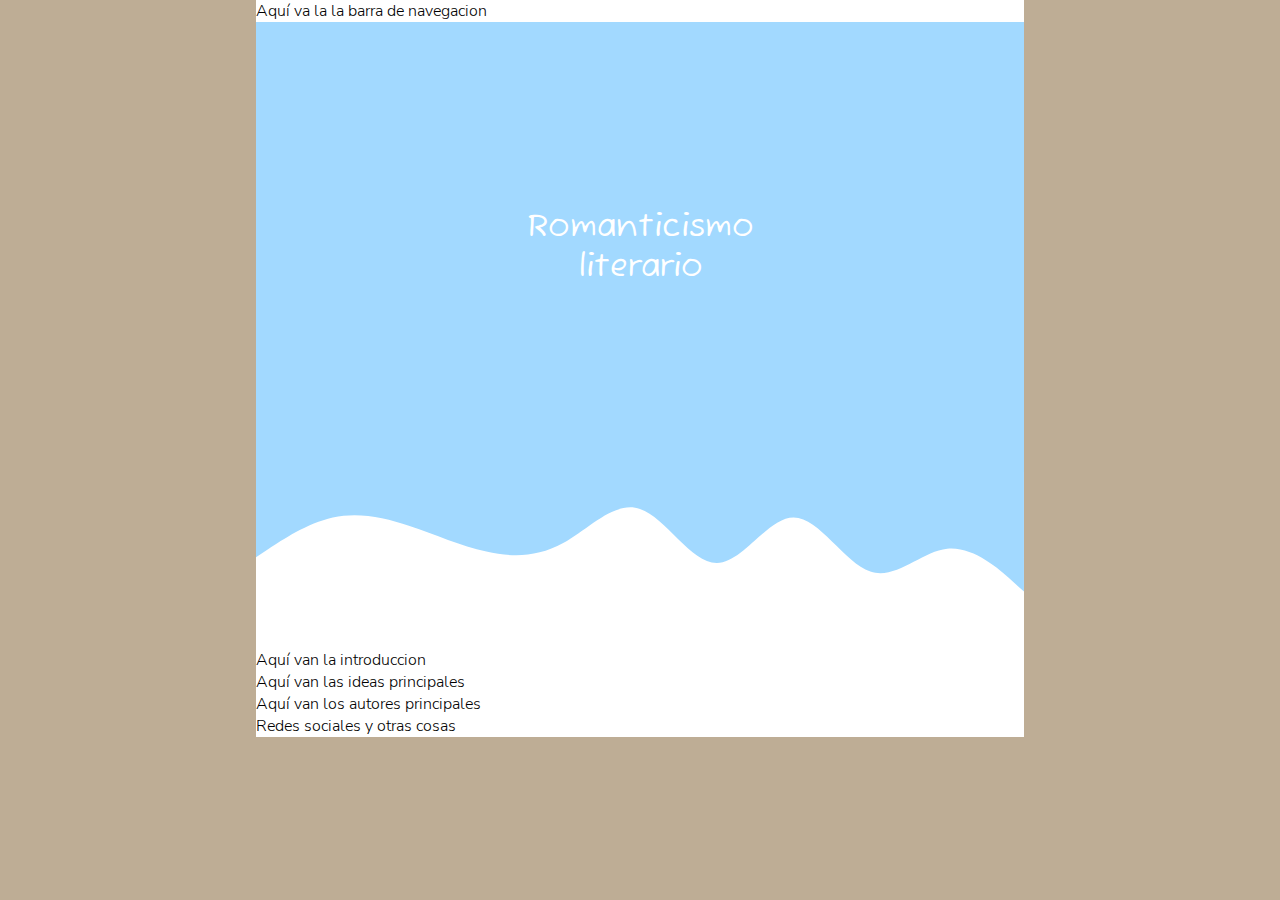
==== index.html @ e3d4cf6c "primera subida de la web de clase 2o smr" ====
<!DOCTYPE html>
<html lang="en">
<head>
    <meta charset="UTF-8">
    <meta http-equiv="X-UA-Compatible" content="IE=edge">
    <meta name="viewport" content="width=device-width, initial-scale=1.0">
    <title>Romanticismo - Inicio</title>
    <link rel="stylesheet" href="./CSS/index.css"> 
    <link rel="shortcut icon" href="./imagenes/favicon.png" type="image/x-icon">
    <!-- Enlace a la hoja de estilo de index-->
</head>
<body>
    <!-- div#wrapper>nav+section*4+footer -->
    <div id="wrapper">
        <nav>
Aquí va la la barra de navegacion 
        </nav>
<!--- HERO VERSION 1: FOTO + TEXTO

        <section id="hero">
        <div id="titulo">Romanticismo<br>literario</div>

        </section>
-->

<!--  HERIO VERSION 2: HAIKEI + POSITION + FROSTED GLASS
        <section id="hero2">
        <div id="titulo2">
        Romanticismo<br>literario
        </div>   
        </section>
-->
        <section id="hero3">
                <div id="titulo3">
                        Romanticismo<br>literario
                </div>   
        </section>
        <svg xmlns="http://www.w3.org/2000/svg" viewBox="0 0 1440 320"><path fill="#a2d9ff" fill-opacity="1" d="M0,160L24,144C48,128,96,96,144,85.3C192,75,240,85,288,101.3C336,117,384,139,432,149.3C480,160,528,160,576,133.3C624,107,672,53,720,69.3C768,85,816,171,864,170.7C912,171,960,85,1008,85.3C1056,85,1104,171,1152,186.7C1200,203,1248,149,1296,144C1344,139,1392,181,1416,202.7L1440,224L1440,0L1416,0C1392,0,1344,0,1296,0C1248,0,1200,0,1152,0C1104,0,1056,0,1008,0C960,0,912,0,864,0C816,0,768,0,720,0C672,0,624,0,576,0C528,0,480,0,432,0C384,0,336,0,288,0C240,0,192,0,144,0C96,0,48,0,24,0L0,0Z"></path></svg>


        <section id="intro">
Aquí van la introduccion
        </section>
        <section id="ideas">
Aquí van las ideas principales
        </section>
        <section id="autores">
Aquí van los autores principales 
        </section>
        
        <footer>
Redes sociales y otras cosas

        </footer>
    </div>
    
</body>
</html>
---- CSS/index.css ----
/*******************************************************************************************/
/* Web del romanticismo                                                                    */
/* Hoja de estilo para index.html                                                          */
/* Autor Alejandro Barnestein Martos                                                       */
/* Versión 1.0                                                                             */
/* 11 noviembre 2022                                                                       */
/*******************************************************************************************/

/*  ESTILO GENERAL                                                                         */

@font-face {
    src: url('../fonts/FuzzyBubbles-Regular.ttf');
    font-family: titulos;
}

@font-face {
    src: url('../fonts/NunitoSans-Light.ttf');
    font-family: textos;
}

*{box-sizing:border-box;}

body {
    margin:0;padding:0;/* Resetear el por defecto de la ventana */
    font-family:textos;
    background-color: #BEAD95;    
}

#wrapper {
    width: 60%;
    background-color: white;
    margin: auto;

}

/*** HERO SECTION (Opción 1: Imágen de fondo)****************************************/

#hero {
    background-image:url('../imagenes/hero\ section/wanderer-above-the-sea-fog-friedrich.jpg');
    height:100vh; /** Para obligar que se vea más allá del contenido **/
    background-repeat: no-repeat; /** para que la foto no se repita*/
    background-size: cover; /* cubre todo el fondo */
    background-position: center;
    
    padding-left: 5%;
    padding-top:5%;
    


}

#titulo {
    background-color:rgba(255, 255, 255, 0.233);
    padding:2%;
    width:50%;
    text-align:center;
    font-family:titulos;
    font-size:2rem;
    border-radius:15%;
}



/* MEDIA QUERIES **************/
@media only screen and (width <=900px)
{
    #wrapper {width: 90%;};
    #titulo {width: 50%;
        font-size: 1 rem;
    }
}

@media only screen and (width <=600px)
{
    #wrapper {width: 100%};
    #titulo {
        width:59%;
   
    }
}


/************* HERO SECTION 2 : HAIKEI.APP + POSITION + FROSTED GLASS *****************/

#hero2 {
    background-image: url('../imagenes/photo-background/low-poly-grid-haikei\(1\).svg');
    height: 80vh;
    background-repeat: no-repeat;
    background-size: cover;

    position: relative; /** El hero de mueve de sitio **/
}

#titulo2{
    font-family: titulos;
    background-color: rgba(255, 255, 255, 0.25);
    font-size: 3rem;
    width: 50%;
    text-align: center;

    /** Para colocar el "titulo2" en el centro, colocar una caja en medio de otra caja **/
    position: absolute; /* está fijo DENTRO de hero2 */
    top:50%;
    left: 50%;
    transform:translate(-50%,-50%); 


    /* para el efecto frosted glass(fondo debe ser blanco, y con opacidad por debajo de 0.5) */
    backdrop-filter: blur(3px);

}


/*** HERO SECTION 3:  COLOR LISO + GETWAVES ************/

#hero3 {
    background-color:#a2d9ff; /*EL MISMO COLOR DE LA OLA*/
    height: 50vh;
    position: relative;

}

#titulo3 {
    font-family: titulos;
    font-size: 2rem;
    color:white;
    position: absolute;
    text-align: center;
    top:50%;
    left:50%;
    transform:translate(-50%,-50%);
}
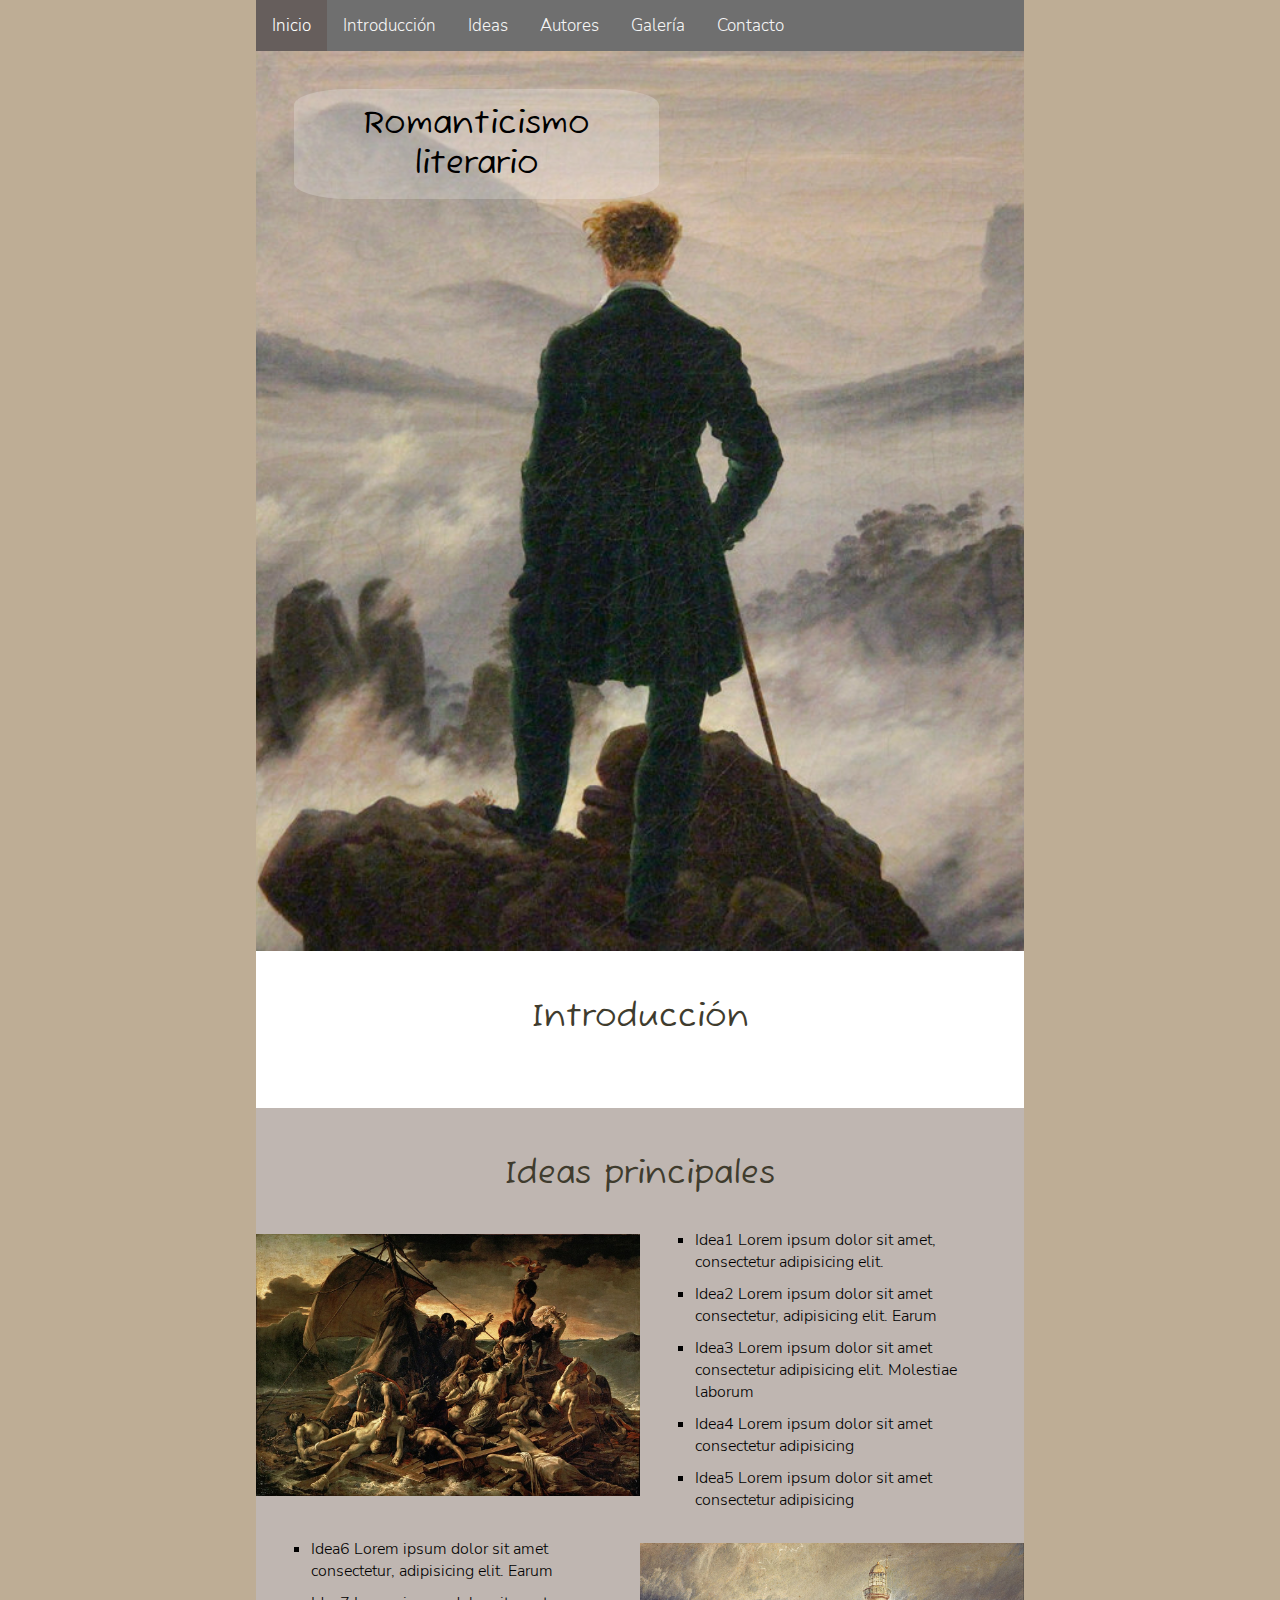
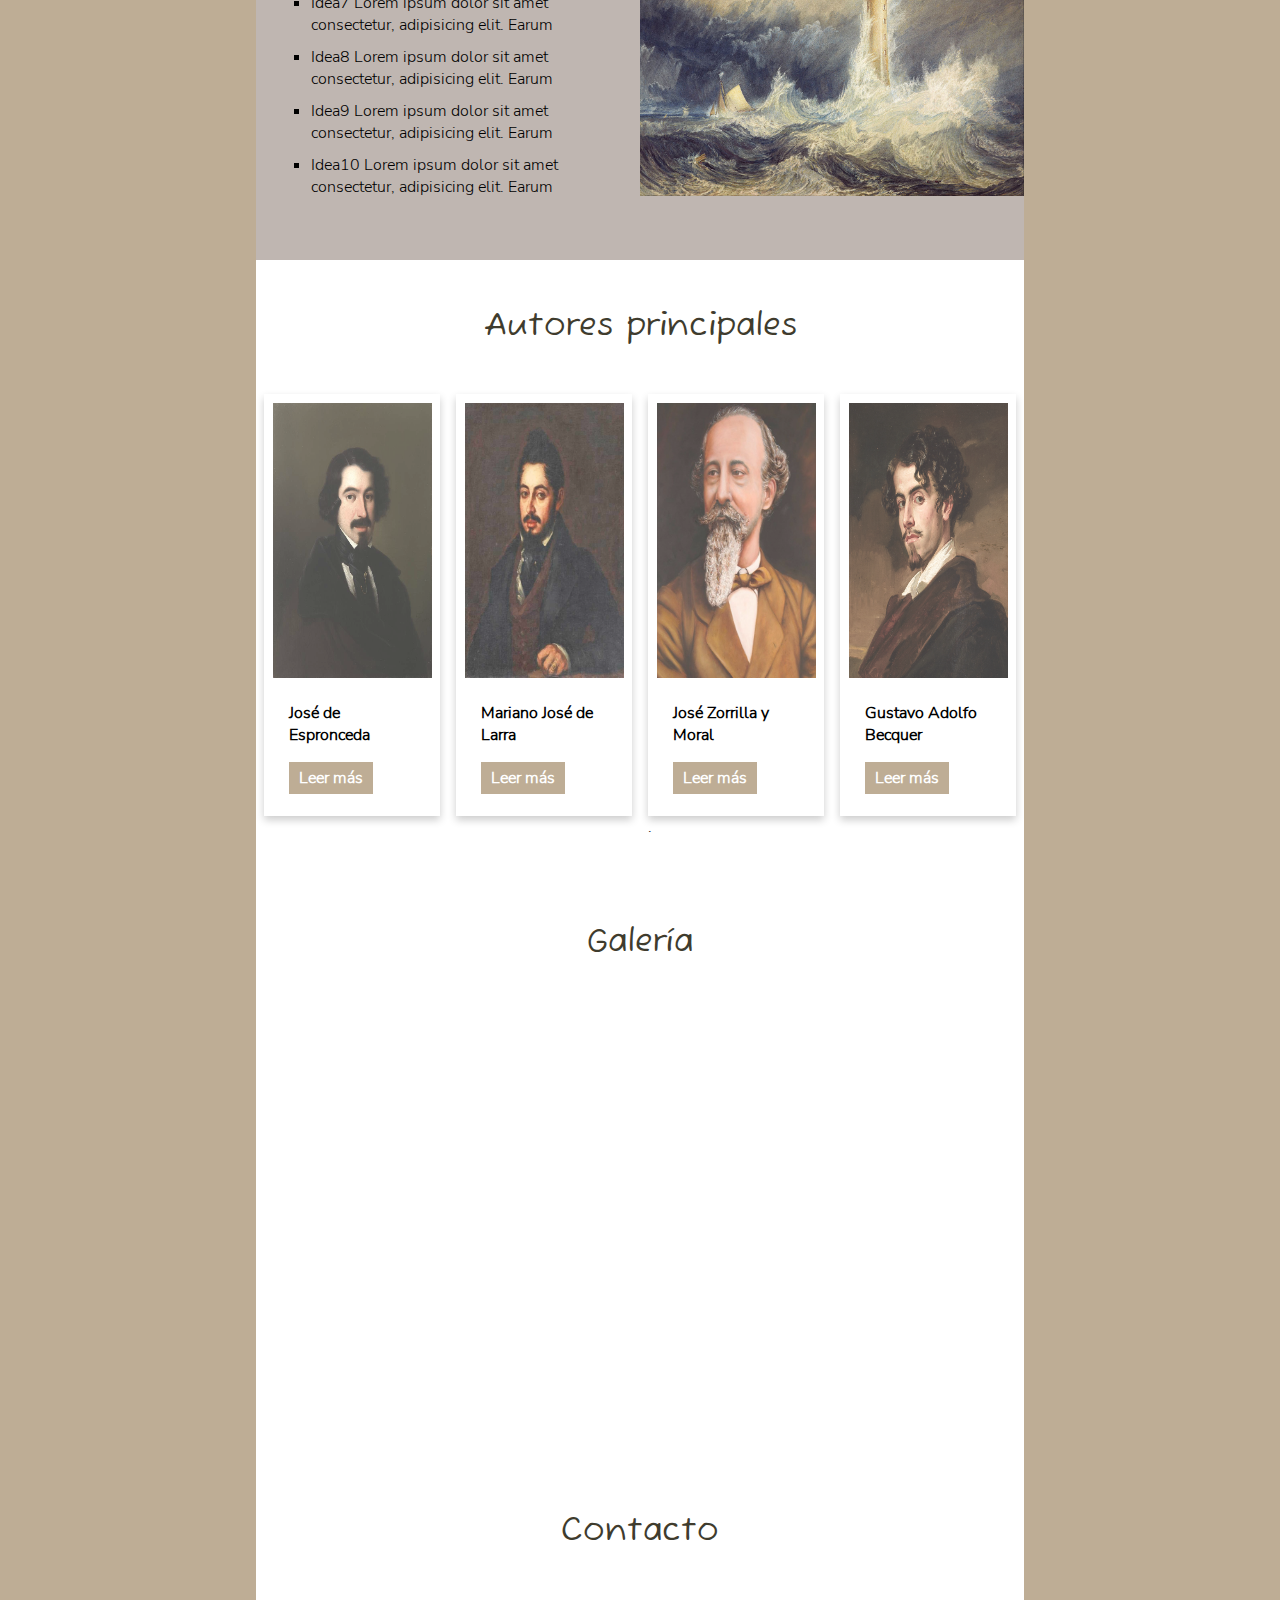
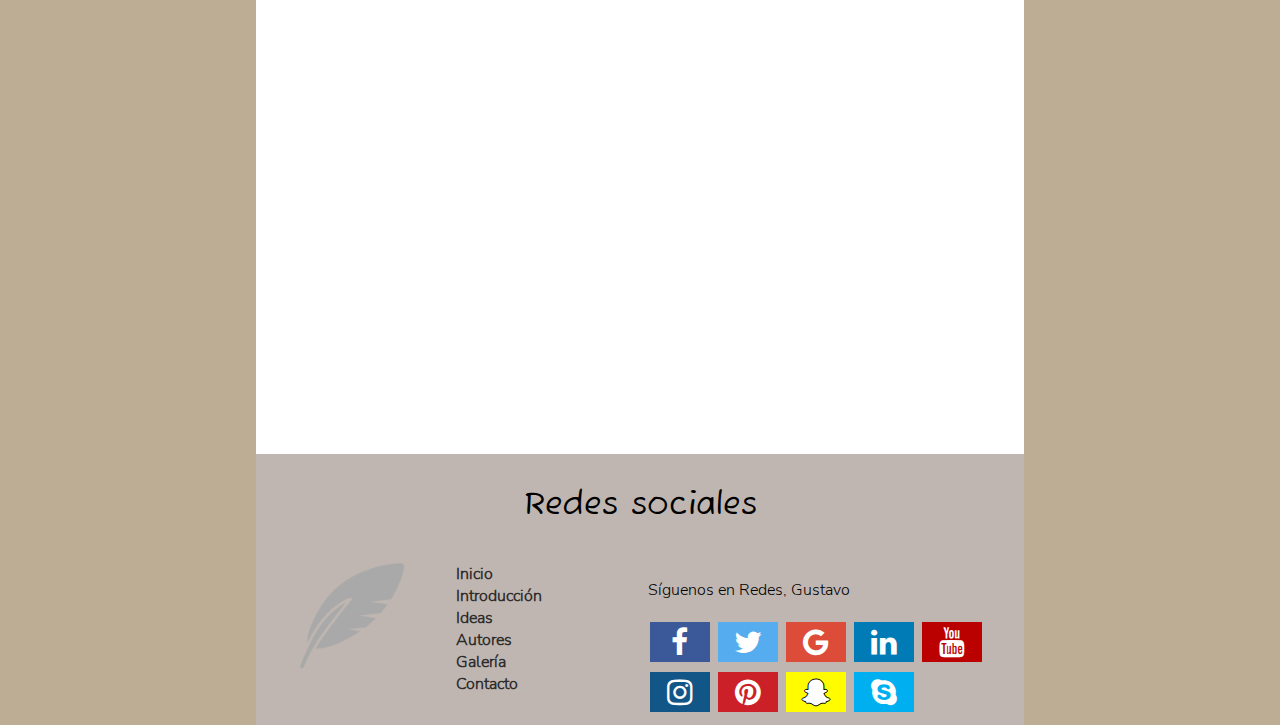
==== commit 345f0002: "Add files via upload" ====
--- a/index.html
+++ b/index.html
@@ -5,23 +5,38 @@
     <meta http-equiv="X-UA-Compatible" content="IE=edge">
     <meta name="viewport" content="width=device-width, initial-scale=1.0">
     <title>Romanticismo - Inicio</title>
+    <link rel="stylesheet" href="https://cdnjs.cloudflare.com/ajax/libs/font-awesome/4.7.0/css/font-awesome.min.css">
     <link rel="stylesheet" href="./CSS/index.css"> 
     <link rel="shortcut icon" href="./imagenes/favicon.png" type="image/x-icon">
+    <script src="./JS/funciones.js"></script>
     <!-- Enlace a la hoja de estilo de index-->
+    <!-- Add icon library -->
+
 </head>
 <body>
     <!-- div#wrapper>nav+section*4+footer -->
     <div id="wrapper">
         <nav>
-Aquí va la la barra de navegacion 
-        </nav>
-<!--- HERO VERSION 1: FOTO + TEXTO
+                <div class="topnav" id="myTopnav">
+                        <a href="#" class="active">Inicio</a>
+                        <a href="#intro">Introducción</a>
+                        <a href="#ideas">Ideas</a>
+                        <a href="#autores">Autores</a>
+                        <a href="#galeria">Galería</a>
+                        <a href="#contacto">Contacto</a>
+                        <!-- El último botón es especial, se desactiva su "href" para que no mande a ningún sitio, a cambio es manipulado por un javascript que hace que se oculte cuando nlos demás botones esten a la vista y se muestre cuando los botones se oculten . Aparece solo cuando la pantalla sea estrecha-->
+                        <a href="javascript:void(0);" class="icon" onclick="myFunction()">
+                          <i class="fa fa-bars"></i>
+                        </a>
+                      </div>
+                      </nav>
+ <!--HERO VERSION 1: FOTO + TEXTO-->
 
         <section id="hero">
         <div id="titulo">Romanticismo<br>literario</div>
 
         </section>
--->
+
 
 <!--  HERIO VERSION 2: HAIKEI + POSITION + FROSTED GLASS
         <section id="hero2">
@@ -30,6 +45,8 @@
         </div>   
         </section>
 -->
+
+<!--
         <section id="hero3">
                 <div id="titulo3">
                         Romanticismo<br>literario
@@ -37,21 +54,154 @@
         </section>
         <svg xmlns="http://www.w3.org/2000/svg" viewBox="0 0 1440 320"><path fill="#a2d9ff" fill-opacity="1" d="M0,160L24,144C48,128,96,96,144,85.3C192,75,240,85,288,101.3C336,117,384,139,432,149.3C480,160,528,160,576,133.3C624,107,672,53,720,69.3C768,85,816,171,864,170.7C912,171,960,85,1008,85.3C1056,85,1104,171,1152,186.7C1200,203,1248,149,1296,144C1344,139,1392,181,1416,202.7L1440,224L1440,0L1416,0C1392,0,1344,0,1296,0C1248,0,1200,0,1152,0C1104,0,1056,0,1008,0C960,0,912,0,864,0C816,0,768,0,720,0C672,0,624,0,576,0C528,0,480,0,432,0C384,0,336,0,288,0C240,0,192,0,144,0C96,0,48,0,24,0L0,0Z"></path></svg>
 
-
+-->
         <section id="intro">
-Aquí van la introduccion
+                <div class="titulo-seccion">
+                Introducción
+                </div>
         </section>
         <section id="ideas">
-Aquí van las ideas principales
+                <div class="titulo-seccion">
+                Ideas principales
+                </div>
+<!-- Monto un contenedor grid-->         
+        <div id="grid2">
+<!-- Dntro monto 2 columnas-->
+                <div class="col2">
+                        <img src="./imagenes/hero section/nashu.jpg" alt="La balsa de la medusa">
+                </div>
+                <div class="col2 col-texto">
+                        <ul id="parte2">
+                                <li>Idea1 Lorem ipsum dolor sit amet, consectetur adipisicing elit. </li>
+                                <li>Idea2 Lorem ipsum dolor sit amet consectetur, adipisicing elit. Earum </li>
+                                <li>Idea3 Lorem ipsum dolor sit amet consectetur adipisicing elit. Molestiae laborum </li>
+                                <li>Idea4 Lorem ipsum dolor sit amet consectetur adipisicing</li>
+                                <li>Idea5 Lorem ipsum dolor sit amet consectetur adipisicing</li>
+                        </ul>
+                </div>
+
+                <div class="col2 col-texto">
+                        <ul id="parte2">
+                                <li>Idea6 Lorem ipsum dolor sit amet consectetur, adipisicing elit. Earum</li>
+                                <li>Idea7 Lorem ipsum dolor sit amet consectetur, adipisicing elit. Earum</li>
+                                <li>Idea8 Lorem ipsum dolor sit amet consectetur, adipisicing elit. Earum</li>
+                                <li>Idea9 Lorem ipsum dolor sit amet consectetur, adipisicing elit. Earum</li>
+                                <li>Idea10 Lorem ipsum dolor sit amet consectetur, adipisicing elit. Earum</li>
+                        </ul>
+
+                </div>
+
+                <div class="col2">
+                        <img src="./imagenes/hero section/nashe.jpg" alt="nasheeeeeeeee"> 
+
+                </div>
+                
+        </div>
         </section>
         <section id="autores">
-Aquí van los autores principales 
-        </section>
+                <div class="titulo-seccion"> 
+                Autores principales
+                </div> 
+                <div id="grid4">
+                <div class="col4 col-texto2">
+                        <div class="card">
+                                <img src="./imagenes/Autores/jose-de-espronceda-09c233-1024.png" alt="Avatar" >
+                                <div class="container">
+                                  <h4><b>José de Espronceda</b></h4>
+                                  <p><a class="boton" href="./espronceda.html">Leer más</a></p>
+                                </div>
+                              </div>
+                </div>
+                <div class="col4 col-texto2">
+                        <div class="card">
+                                <img src="./imagenes/Autores/larra.png" alt="Avatar" >
+                                <div class="container">
+                                  <h4><b>Mariano José de Larra</b></h4>
+                                  <p><a class="boton" href="#autores"> Leer más</a></p>
+                                </div>
+                              </div>
+                </div>
+
+                <div class="col4 col-texto2">
+                        <div class="card">
+                                <img src="./imagenes/Autores/zorrilla.png" alt="Avatar" >
+                                <div class="container">
+                                  <h4><b>José Zorrilla y Moral</b></h4>
+                                  <p><a class="boton" href="#autores"> Leer más</a></p>
+                                </div>
+                              </div>.
+
+                </div>
+                <div class="col4 col-texto2">
+                        <div class="card">
+                                <img src="./imagenes/Autores/becquer.png" alt="Avatar" >
+                                <div class="container">
+                                  <h4><b>Gustavo Adolfo Becquer</b></h4>
+                                  <p><a class="boton" href="#autores"> Leer más</a></p>
+                                </div>
+                              </div>
+
+                </div>
+        </div>
+        </section>
+        <section id="galeria">
+                <div class="titulo-seccion"> 
+                        Galería
+                        </div> 
+        <!-- PEGO EL VIDEO A LO BASTO JEJE-->
+        <!-- Pasos: 1 voy a youtube y copio el iframe desde el "compartir" del video que elijamos, -->
+        <!-- 2 pegar en la página web y quito el width y el height, le añado la class responsive-iframe-->
+        <!-- 3 Lo meto en un div con la clase contenedor o container y pego el estilo css desde w3schools-->
+        <div class="contenedor">
+        <iframe class="responsive-iframe" src="https://www.youtube.com/embed/xubCM9EX0Os" title="YouTube video player" frameborder="0" allow="accelerometer; autoplay; clipboard-write; encrypted-media; gyroscope; picture-in-picture" allowfullscreen></iframe>
+        </div>
+        </section>
+        <section id="contacto">
+                <div class="titulo-seccion"> 
+                        Contacto
+                        </div> 
+        <!-- PONER UN GOOGLE MAPS-->
+        <div class="contenedor">
+        <iframe class="responsive-iframe" src="https://www.google.com/maps/embed?pb=!1m18!1m12!1m3!1d9043.26074844845!2d-4.556262485685528!3d36.7399577220648!2m3!1f0!2f0!3f0!3m2!1i1024!2i768!4f13.1!3m3!1m2!1s0xd72f1d06d8246c9%3A0xb6dccfba3e65a1f2!2sFP%20IES%20Campanillas%20PTA!5e0!3m2!1ses!2ses!4v1669972269241!5m2!1ses!2ses" style="border:0;" allowfullscreen="" loading="lazy" referrerpolicy="no-referrer-when-downgrade"></iframe>
+        </div>
+        </section>
+
+
+        <footer>
+        <div id="footwrap">
+        <div id="foot">
+        Redes sociales        
+        </div>        
+        <div id="grid3">
+        <div class="col5 ">
+                <img src="./imagenes/feather-xxl.png" alt="Imágen del logotipo">
+        </div>
+        <div class="col5 ">
+        <a href="#" class="enlace"> Inicio </a><br>
+        <a href="#intro" class="enlace"> Introducción</a> <br>
+        <a href="#ideas" class="enlace"> Ideas</a> <br>
+        <a href="#autores" class="enlace"> Autores</a> <br>
+        <a href="#" class="enlace"> Galería </a><br>
+        <a href="#" class="enlace"> Contacto </a>
         
-        <footer>
-Redes sociales y otras cosas
-
+
+        </div>
+        <div class="col5" id="columna3-50">
+                <p>Síguenos en Redes, Gustavo</p>
+                <a href="#" class="fa fa-facebook"></a>
+                <a href="#" class="fa fa-twitter"></a>
+                <a href="#" class="fa fa-google"></a>
+                <a href="#" class="fa fa-linkedin"></a>
+                <a href="#" class="fa fa-youtube"></a>
+                <a href="#" class="fa fa-instagram"></a>
+                <a href="#" class="fa fa-pinterest"></a>
+                <a href="#" class="fa fa-snapchat-ghost"></a>
+                <a href="#" class="fa fa-skype"></a>
+        </div>
+        </div>
+</div>
         </footer>
+        
     </div>
     
 </body>
--- a/CSS/index.css
+++ b/CSS/index.css
@@ -18,6 +18,15 @@
     font-family: textos;
 }
 
+.titulo-seccion{
+    font-family: titulos;
+    font-size:2rem;
+    color:#3F3C2E;
+    text-align:center;
+    padding:2% 0;
+    padding-bottom:40px;
+}
+
 *{box-sizing:border-box;}
 
 body {
@@ -32,6 +41,94 @@
     margin: auto;
 
 }
+
+html {
+    scroll-behavior: smooth;
+  }
+
+section{ 
+    padding:4% 0;
+} /** Siempre voy a querer que el contendio de cualquier sección quede separado del borde superior e inferior**/
+
+/********* Barra de navegación (sacado de w3 schools)*****************/
+
+
+/****** PARA HACER "STICKY" MI BARRA DE NAVEGACIÓN*********************/
+
+nav {
+    position: sticky;
+    top:0;
+    z-index: 99; /** Marca el nivel de capa en el que debe aparecer un elemento*/
+}
+
+
+/* Add a black background color to the top navigation */
+.topnav {
+    background-color: #333;
+    overflow: hidden;
+    opacity: 0.7;
+  }
+  
+  /* Style the links inside the navigation bar */
+  .topnav a {
+    float: left;
+    display: block;
+    color: #f2f2f2;
+    text-align: center;
+    padding: 14px 16px;
+    text-decoration: none;
+    font-size: 17px;
+  }
+  
+  /* Change the color of links on hover */
+  .topnav a:hover {
+    background-color: #ddd;
+    color: black;
+    font-weight: told;
+  }
+  
+  /* Add an active class to highlight the current page */
+  .topnav a.active {
+    background-color: #261B18;
+    color: white;
+  }
+  
+  /* Hide the link that should open and close the topnav on small screens */
+  .topnav .icon {
+    display: none;
+  }
+
+  /********************* Las media queries de mi barra de navegación está aqui*************************/
+
+  /* When the screen is less than 600 pixels wide, hide all links, except for the first one ("Home"). Show the link that contains should open and close the topnav (.icon) */
+@media screen and (max-width: 650px) {
+    .topnav a:not(:first-child) {display: none;}
+    .topnav a.icon {
+      float: right;
+      display: block;
+    }
+  }
+  
+  /* The "responsive" class is added to the topnav with JavaScript when the user clicks on the icon. This class makes the topnav look good on small screens (display the links vertically instead of horizontally) */
+  @media screen and (max-width: 650px) {
+    .topnav.responsive {position: relative;}
+    .topnav.responsive a.icon {
+      position: absolute;
+      right: 0;
+      top: 0;
+    }
+    .topnav.responsive a {
+      float: none;
+      display: block;
+      text-align: left;
+    }
+  }
+
+
+
+
+
+
 
 /*** HERO SECTION (Opción 1: Imágen de fondo)****************************************/
 
@@ -61,23 +158,8 @@
 
 
 
-/* MEDIA QUERIES **************/
-@media only screen and (width <=900px)
-{
-    #wrapper {width: 90%;};
-    #titulo {width: 50%;
-        font-size: 1 rem;
-    }
-}
-
-@media only screen and (width <=600px)
-{
-    #wrapper {width: 100%};
-    #titulo {
-        width:59%;
-   
-    }
-}
+
+
 
 
 /************* HERO SECTION 2 : HAIKEI.APP + POSITION + FROSTED GLASS *****************/
@@ -130,3 +212,271 @@
     left:50%;
     transform:translate(-50%,-50%);
 }
+
+
+/*******GRID IDEAS *****************/
+
+#ideas{
+    background-color:#725d5373;
+
+}
+/*** Vamos a montar un grid en 2 columnas al 50% ***/
+/*** Lo primero que necesito es un contenedor grid ***/
+#grid2{
+    display:grid;
+    grid-template-columns:50% 50%;
+
+}
+
+.col2 img {
+    width: 100%;
+   
+
+
+}
+.col-texto{padding:4%;
+}
+
+.col-texto li{
+    margin-bottom: 10px;
+}
+
+/*.col-texto ul {list-style-image:url("../imagenes/1024px-Red_check.svg.png");}*/
+.col-texto ul {list-style-type: square;}
+
+#parte2{
+    margin-top:-20px;
+}
+
+#grid4{
+    display:grid;
+    grid-template-columns: 25% 25% 25% 25%;
+}
+.col4 {padding:4%;}
+
+.col-texto2{
+    font-family:textos;
+}
+
+.col5{
+    padding:4%;
+
+}
+
+.col5 img{
+    width: 60%;
+    display: block;
+    margin:auto;
+}
+
+.container {
+    position: relative;
+    overflow: hidden;
+    width: 100%;
+    padding-top: 56.25%; /* 16:9 Aspect Ratio (divide 9 by 16 = 0.5625) */
+  }
+  
+  /* Then style the iframe to fit in the container div with full height and width */
+  .responsive-iframe {
+    position: absolute;
+    top: 0;
+    left: 0;
+    bottom: 0;
+    right: 0;
+    width: 100%;
+    height: 100%;
+  }
+/******* GALERÍA****************/
+
+.contenedor {
+    position: relative;
+    overflow: hidden;
+    width: 100%;
+    padding-top: 56.25%; /* 16:9 Aspect Ratio (divide 9 by 16 = 0.5625) */
+  }
+  
+  /* Then style the iframe to fit in the container div with full height and width */
+  .responsive-iframe {
+    position: absolute;
+    top: 0;
+    left: 0;
+    bottom: 0;
+    right: 0;
+    width: 100%;
+    height: 100%;
+  }
+  
+
+
+/*********FOOTER*****************/
+#grid3{
+    display: grid;
+    grid-template-columns: 25% 25% 50%;
+}
+
+#foot{
+    font-size:2rem;
+    font-family:titulos;
+    text-align:center;
+    padding:4% 0;
+}
+
+#footwrap {
+    background-color: #BFB6B1;
+}
+
+#columna3-50{
+    display:inline-block;
+    padding:2%;
+    margin: auto;
+}
+
+.fa {box-sizing:content-box;
+    padding: 5px;
+    font-size: 30px;
+    width: 50px;
+    text-align: center;
+    text-decoration: none;
+    margin: 5px 2px;
+  }
+
+  .fa:hover {
+    opacity: 0.7;
+}
+
+
+
+.fa-facebook {
+    background: #3B5998;
+    color: white;
+  }
+  
+  .fa-twitter {
+    background: #55ACEE;
+    color: white;
+  }
+  
+  .fa-google {
+    background: #dd4b39;
+    color: white;
+  }
+  
+  .fa-linkedin {
+    background: #007bb5;
+    color: white;
+  }
+  
+  .fa-youtube {
+    background: #bb0000;
+    color: white;
+  }
+  
+  .fa-instagram {
+    background: #125688;
+    color: white;
+  }
+  
+  .fa-pinterest {
+    background: #cb2027;
+    color: white;
+  }
+  
+  .fa-snapchat-ghost {
+    background: #fffc00;
+    color: white;
+    text-shadow: -1px 0 black, 0 1px black, 1px 0 black, 0 -1px black;
+  }
+  
+  .fa-skype {
+    background: #00aff0;
+    color: white;
+  }
+
+.enlace{
+    text-decoration: none;
+    color: rgba(0, 0, 0, 0.774);
+    font-weight: bold;
+}
+
+.enlace:hover{
+    color: rgba(255, 255, 255, 0.863);
+}
+
+
+/******* Estilo de las CARDS DE LOS AUTORES******/
+
+.card {
+    /* Add shadows to create the "card" effect */
+    box-shadow: 0 4px 8px 0 rgba(0,0,0,0.2);
+    transition: 0.3s;
+    padding:5%;
+  }
+  
+  /* On mouse-over, add a deeper shadow */
+  .card:hover {
+    box-shadow: 0 8px 16px 0 rgba(0, 0, 0, 0.473);
+  }
+  
+  /* Add some padding inside the card container */
+  .container {
+    padding: 2px 16px;
+    margin-top:-5px;
+  }
+
+  .card img {
+    width:100%;
+    filter:saturate();
+    opacity:0.75;
+    height: 275px;
+  }
+
+  .card img:hover {
+    opacity:1;
+    transition:2s;
+  }
+
+.boton{
+    background-color: #BEAD95;
+    text-decoration:none;
+    font-weight: bold;
+    color:white;
+    padding:5px 10px;
+
+}
+.boton:hover{
+    box-shadow: 0 8px 16px 0 rgba(0, 0, 0, 0.116);
+    background-color:#bead95b9 ;
+    color:black;
+
+}
+
+
+
+/* MEDIA QUERIES **************/
+@media only screen and (width<=900px) /** Para TABLET **/
+{
+    #wrapper {width: 90%;}
+    #titulo {width: 50%;
+        font-size: 1 rem;}
+    #grid2 {
+        
+        grid-template-columns:100%;}
+    #grid4 {
+        
+        grid-template-columns: 100%;
+            }
+    #grid3 {
+        
+        grid-template-columns: 50% 50%;}
+
+    
+}
+
+@media only screen and (width<=600px) /** Para MOVIL **/
+{
+    #wrapper {width: 100%};
+    #titulo {
+        width:59%;
+   
+    }
+}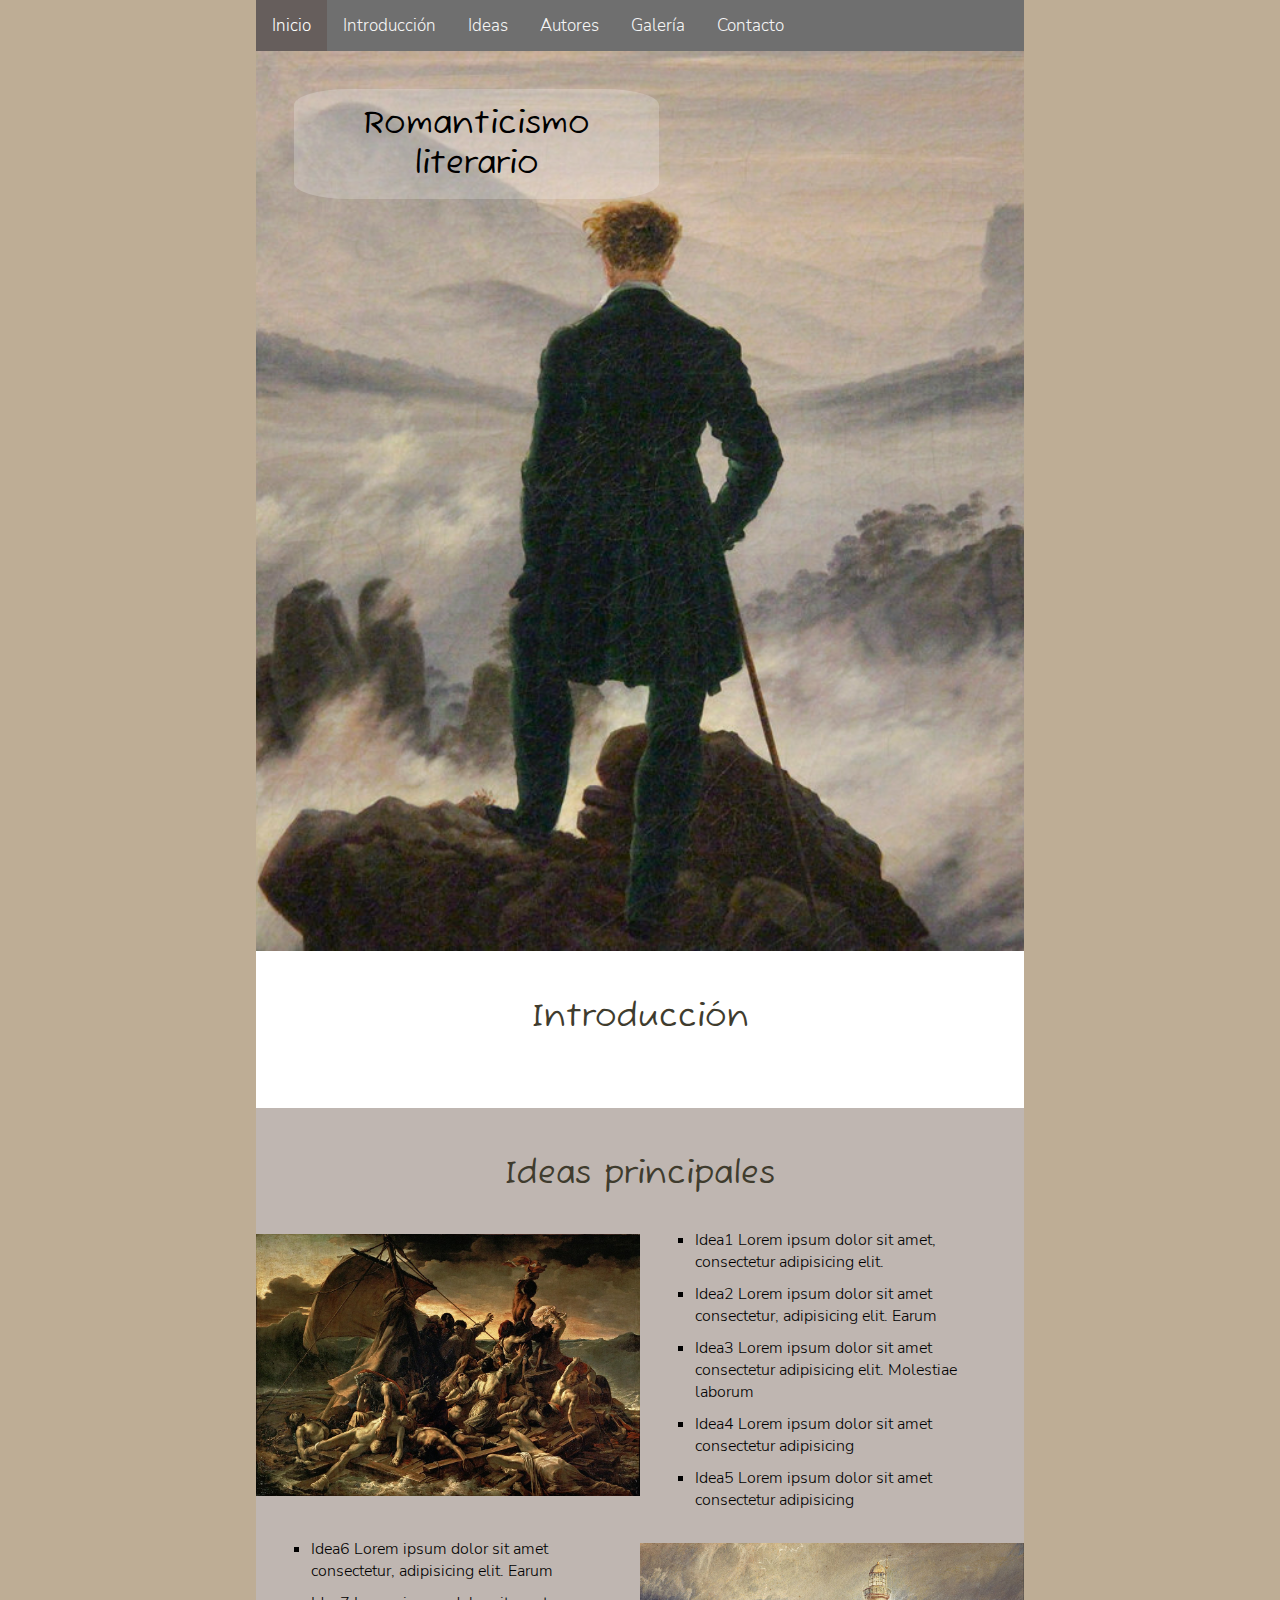
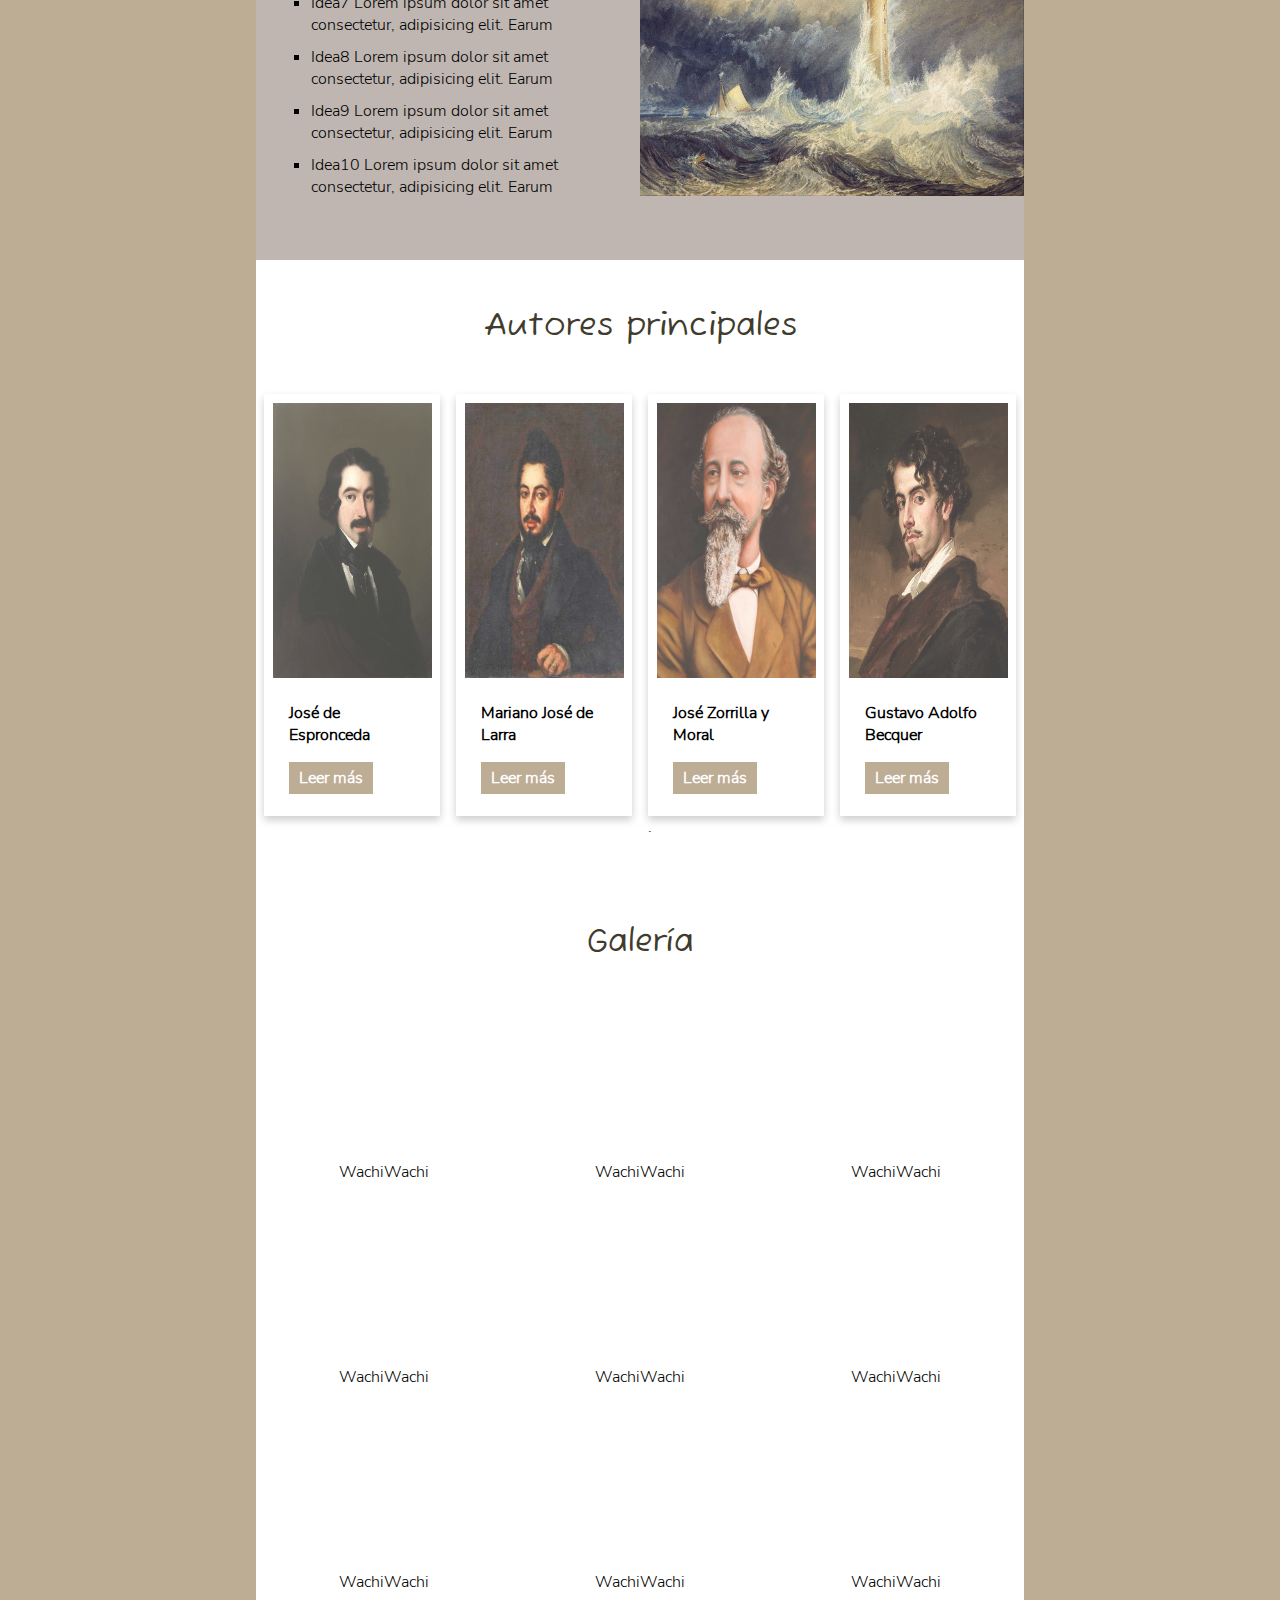
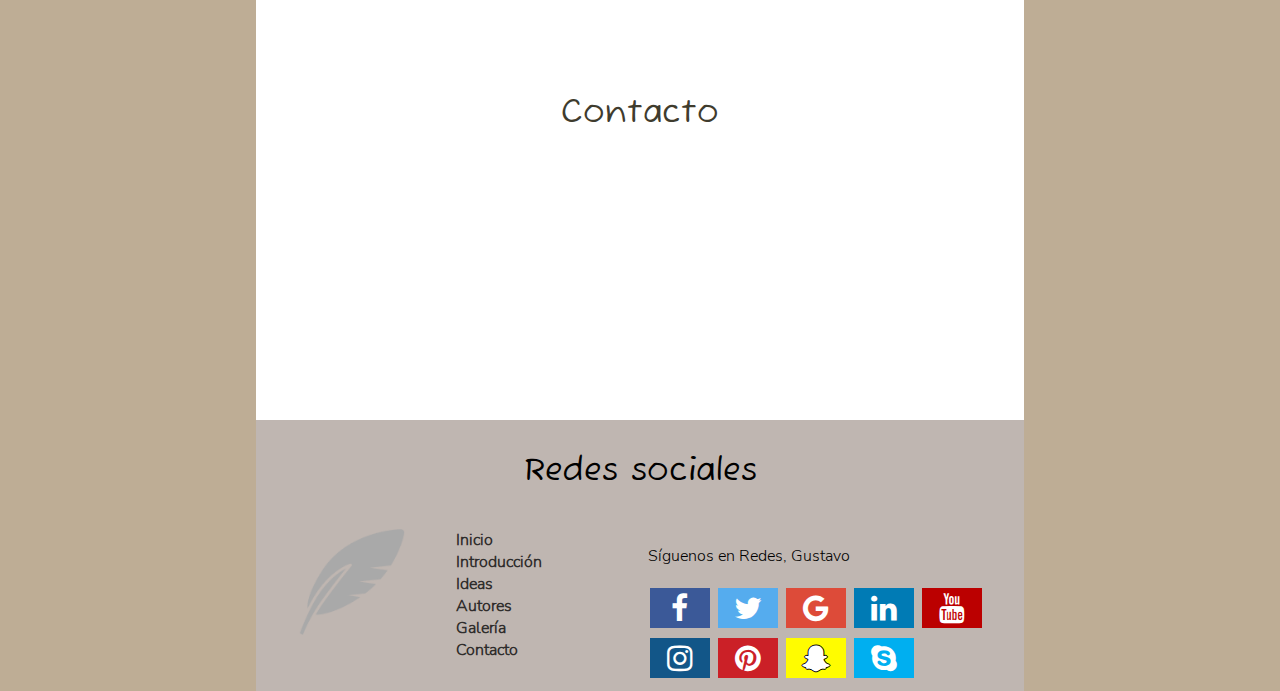
==== commit e0c75e85: "Add files via upload" ====
--- a/index.html
+++ b/index.html
@@ -152,8 +152,63 @@
         <!-- Pasos: 1 voy a youtube y copio el iframe desde el "compartir" del video que elijamos, -->
         <!-- 2 pegar en la página web y quito el width y el height, le añado la class responsive-iframe-->
         <!-- 3 Lo meto en un div con la clase contenedor o container y pego el estilo css desde w3schools-->
-        <div class="contenedor">
-        <iframe class="responsive-iframe" src="https://www.youtube.com/embed/xubCM9EX0Os" title="YouTube video player" frameborder="0" allow="accelerometer; autoplay; clipboard-write; encrypted-media; gyroscope; picture-in-picture" allowfullscreen></iframe>
+
+        <!-- -->
+        <div class="grid3-iguales">
+                <div class="col3-iguales">
+                <div class="contenedor">
+                        <iframe class="responsive-iframe" src="https://www.youtube.com/embed/xubCM9EX0Os" title="YouTube video player" frameborder="0" allow="accelerometer; autoplay; clipboard-write; encrypted-media; gyroscope; picture-in-picture" allowfullscreen></iframe>
+                                </div>
+                                <p>WachiWachi</p>
+                </div>
+                <div class="col3-iguales">
+                <div class="contenedor">
+                        <iframe class="responsive-iframe" src="https://www.youtube.com/embed/xubCM9EX0Os" title="YouTube video player" frameborder="0" allow="accelerometer; autoplay; clipboard-write; encrypted-media; gyroscope; picture-in-picture" allowfullscreen></iframe>
+                                </div>
+                                <p>WachiWachi</p>
+                </div>
+                <div class="col3-iguales">
+                <div class="contenedor">
+                        <iframe class="responsive-iframe" src="https://www.youtube.com/embed/xubCM9EX0Os" title="YouTube video player" frameborder="0" allow="accelerometer; autoplay; clipboard-write; encrypted-media; gyroscope; picture-in-picture" allowfullscreen></iframe>
+                                </div>
+                                <p>WachiWachi</p>
+                </div>
+                        <div class="col3-iguales">
+                <div class="contenedor">
+                        <iframe class="responsive-iframe" src="https://www.youtube.com/embed/xubCM9EX0Os" title="YouTube video player" frameborder="0" allow="accelerometer; autoplay; clipboard-write; encrypted-media; gyroscope; picture-in-picture" allowfullscreen></iframe>
+                                </div>
+                                <p>WachiWachi</p>
+                </div>
+                <div class="col3-iguales">
+                <div class="contenedor">
+                        <iframe class="responsive-iframe" src="https://www.youtube.com/embed/xubCM9EX0Os" title="YouTube video player" frameborder="0" allow="accelerometer; autoplay; clipboard-write; encrypted-media; gyroscope; picture-in-picture" allowfullscreen></iframe>
+                                </div>
+                                <p>WachiWachi</p>
+                </div>
+                <div class="col3-iguales">
+                <div class="contenedor">
+                        <iframe class="responsive-iframe" src="https://www.youtube.com/embed/xubCM9EX0Os" title="YouTube video player" frameborder="0" allow="accelerometer; autoplay; clipboard-write; encrypted-media; gyroscope; picture-in-picture" allowfullscreen></iframe>
+                                </div>
+                                <p>WachiWachi</p>
+                </div>
+                <div class="col3-iguales">
+                        <div class="contenedor">
+                                <iframe class="responsive-iframe" src="https://www.youtube.com/embed/xubCM9EX0Os" title="YouTube video player" frameborder="0" allow="accelerometer; autoplay; clipboard-write; encrypted-media; gyroscope; picture-in-picture" allowfullscreen></iframe>
+                                        </div>
+                                        <p>WachiWachi</p>
+                        </div>
+                        <div class="col3-iguales">
+                        <div class="contenedor">
+                                <iframe class="responsive-iframe" src="https://www.youtube.com/embed/xubCM9EX0Os" title="YouTube video player" frameborder="0" allow="accelerometer; autoplay; clipboard-write; encrypted-media; gyroscope; picture-in-picture" allowfullscreen></iframe>
+                                        </div>
+                                        <p>WachiWachi</p>
+                        </div>
+                        <div class="col3-iguales">
+                        <div class="contenedor">
+                                <iframe class="responsive-iframe" src="https://www.youtube.com/embed/xubCM9EX0Os" title="YouTube video player" frameborder="0" allow="accelerometer; autoplay; clipboard-write; encrypted-media; gyroscope; picture-in-picture" allowfullscreen></iframe>
+                                        </div>
+                                        <p>WachiWachi</p>
+                        </div>
         </div>
         </section>
         <section id="contacto">
@@ -161,8 +216,13 @@
                         Contacto
                         </div> 
         <!-- PONER UN GOOGLE MAPS-->
+        <div class="grid2-iguales">
         <div class="contenedor">
         <iframe class="responsive-iframe" src="https://www.google.com/maps/embed?pb=!1m18!1m12!1m3!1d9043.26074844845!2d-4.556262485685528!3d36.7399577220648!2m3!1f0!2f0!3f0!3m2!1i1024!2i768!4f13.1!3m3!1m2!1s0xd72f1d06d8246c9%3A0xb6dccfba3e65a1f2!2sFP%20IES%20Campanillas%20PTA!5e0!3m2!1ses!2ses!4v1669972269241!5m2!1ses!2ses" style="border:0;" allowfullscreen="" loading="lazy" referrerpolicy="no-referrer-when-downgrade"></iframe>
+        </div>
+        <div class="contenedor">
+                <iframe class="responsive-iframe" src="https://www.google.com/maps/embed?pb=!1m18!1m12!1m3!1d9043.26074844845!2d-4.556262485685528!3d36.7399577220648!2m3!1f0!2f0!3f0!3m2!1i1024!2i768!4f13.1!3m3!1m2!1s0xd72f1d06d8246c9%3A0xb6dccfba3e65a1f2!2sFP%20IES%20Campanillas%20PTA!5e0!3m2!1ses!2ses!4v1669972269241!5m2!1ses!2ses" style="border:0;" allowfullscreen="" loading="lazy" referrerpolicy="no-referrer-when-downgrade"></iframe>
+                </div>
         </div>
         </section>
 
--- a/CSS/index.css
+++ b/CSS/index.css
@@ -287,7 +287,14 @@
     height: 100%;
   }
 /******* GALERÍA****************/
-
+.grid3-iguales{
+  display: grid;
+  grid-template-columns: auto auto auto;
+  text-align: center;
+}
+.col3-iguales{
+  padding: 3%;
+}
 .contenedor {
     position: relative;
     overflow: hidden;
@@ -306,6 +313,13 @@
     height: 100%;
   }
   
+/******** CONTACTO **************/
+
+.grid2-iguales{
+  display: grid;
+  grid-template-columns: auto auto;
+}
+
 
 
 /*********FOOTER*****************/
@@ -468,7 +482,9 @@
     #grid3 {
         
         grid-template-columns: 50% 50%;}
-
+    .grid3-iguales{
+      grid-template-columns:auto auto ;
+    }
     
 }
 
@@ -479,4 +495,5 @@
         width:59%;
    
     }
+    .grid3-iguales{grid-template-columns: auto;}
 }